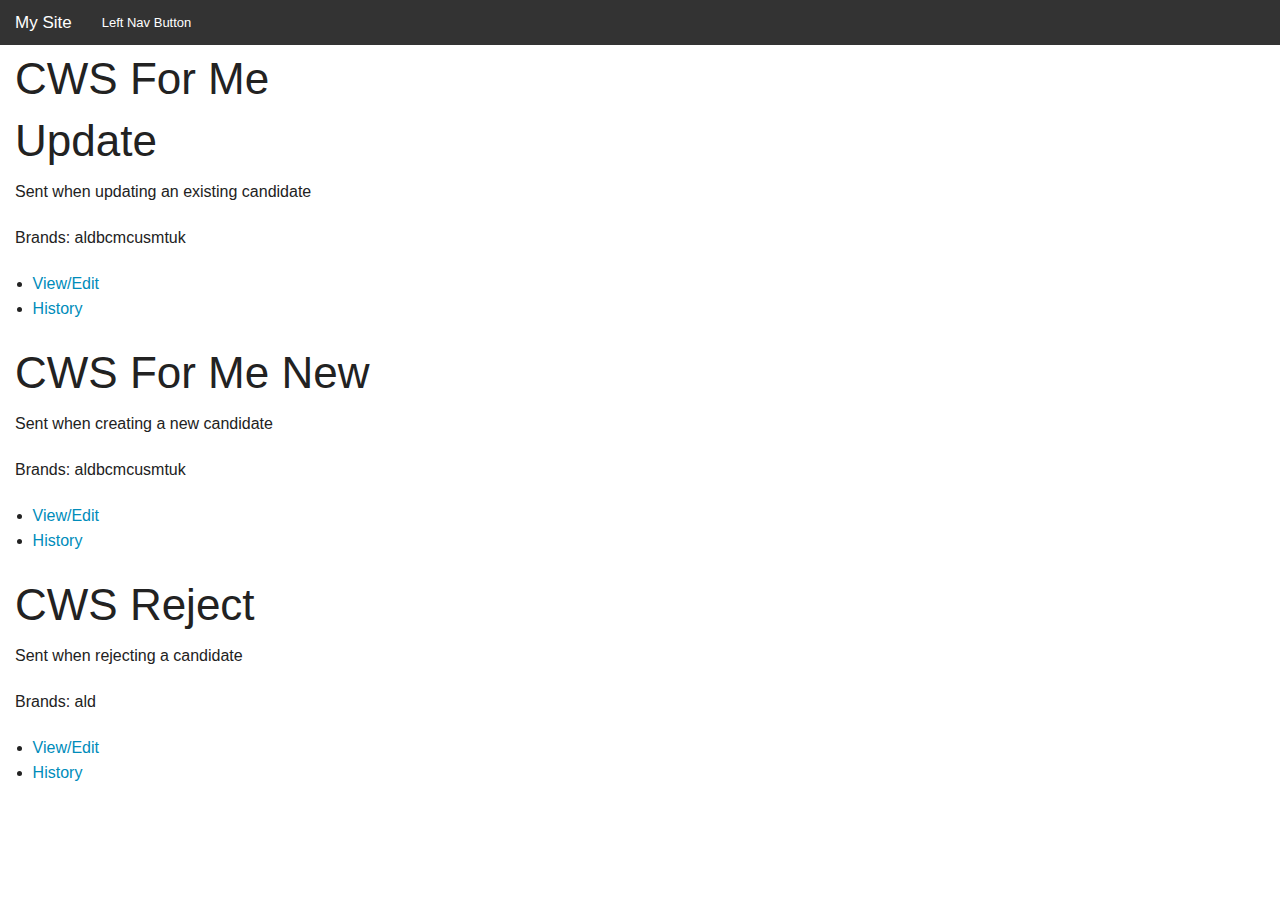
==== index.htm @ a77c2ab2 "initial version" ====
<html>

  <head>
    <title>Hello React</title>

    <link rel="stylesheet" href="css/normalize.css" />
    <link rel="stylesheet" href="css/foundation.min.css" />
    <link rel="stylesheet" href="css/style.css" />

    <script src="lib/react-0.11.2.js"></script>
    <script src="lib/JSXTransformer-0.11.2.js"></script>
    <script src="lib/jquery-1.10.0.min.js"></script>
    <!-- <script src="lib/showdown.min.js"></script> -->

  </head>

  <body>
    <div id="header" class="row fullwidth"></div>
    <div id="content" class="row fullwidth"></div>

    <script type="text/jsx" src="components/header.jsx"></script>
    <script type="text/jsx" src="components/templateList.jsx"></script>

    <script type="text/jsx">
      /** @jsx React.DOM */
      React.renderComponent(
        <Header />,
        document.getElementById('header')
      );

      React.renderComponent(
        <TemplateList url="templates.json" interval={5000} />,
        document.getElementById('content')
      );

    </script>
  </body>
</html>
---- css/style.css ----
/*div {
	border: 1px solid #444;
	margin: 1em;
}*/

.commentBox {

}

.fullwidth {
	width: 100%;
	max-width: none;
}
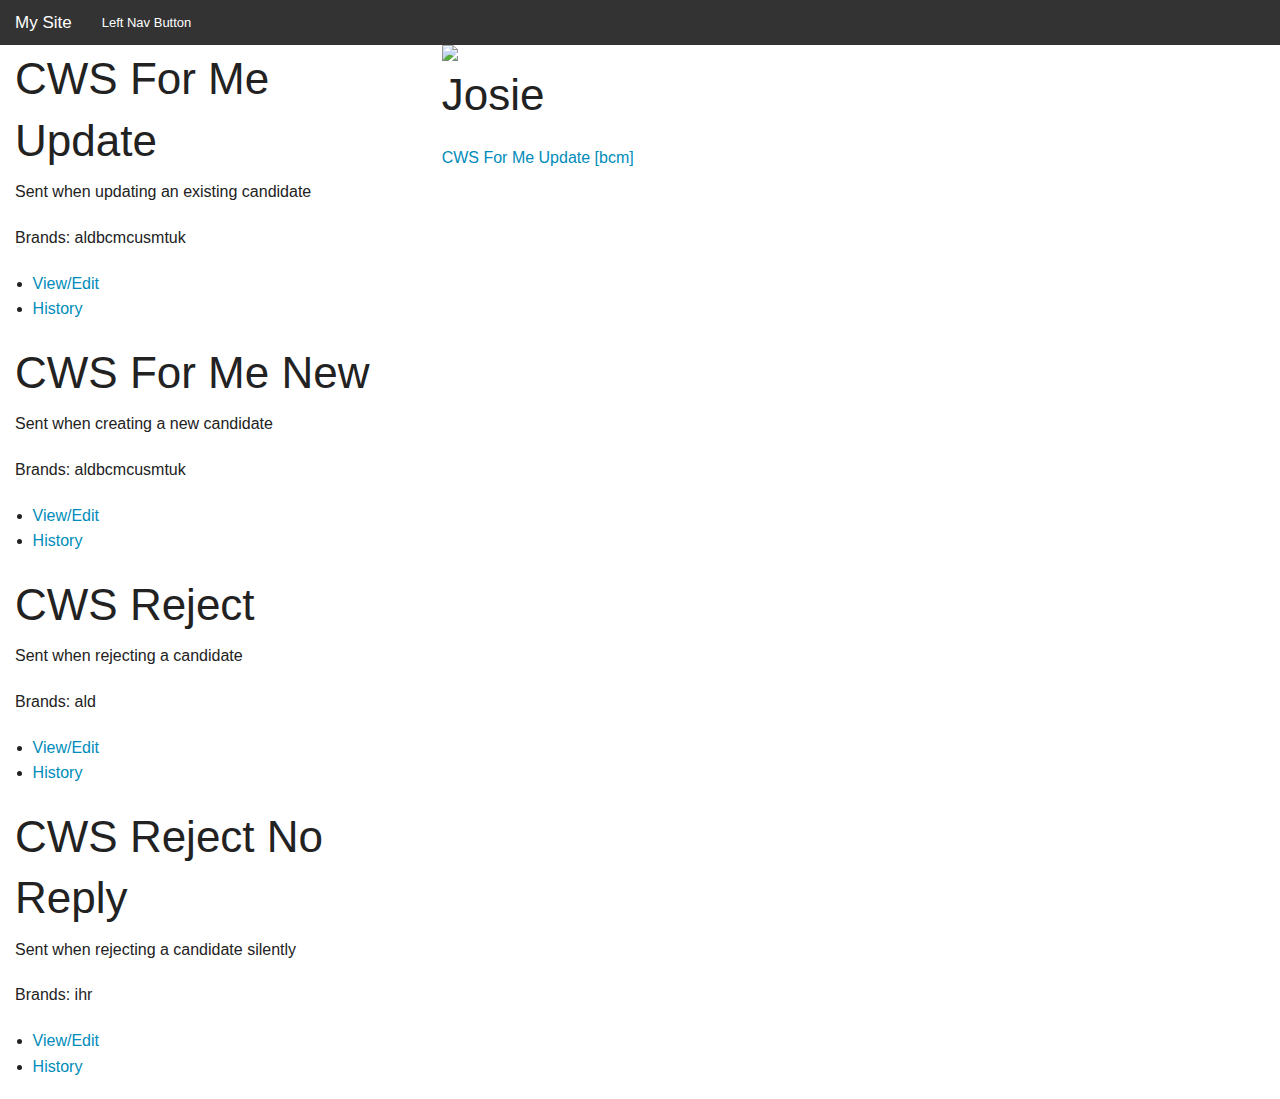
==== commit c4392629: "history: implement history collection, componentise main ui" ====
--- a/index.htm
+++ b/index.htm
@@ -15,21 +15,21 @@
   </head>
 
   <body>
-    <div id="header" class="row fullwidth"></div>
-    <div id="content" class="row fullwidth"></div>
+    <div id="content"></div>
 
     <script type="text/jsx" src="components/header.jsx"></script>
+    <script type="text/jsx" src="components/itemList.jsx"></script>
     <script type="text/jsx" src="components/templateList.jsx"></script>
+    <script type="text/jsx" src="components/templateItem.jsx"></script>
+    <script type="text/jsx" src="components/historyList.jsx"></script>
+    <script type="text/jsx" src="components/historyItem.jsx"></script>
+
+    <script type="text/jsx" src="components/landingPage.jsx"></script>
 
     <script type="text/jsx">
       /** @jsx React.DOM */
       React.renderComponent(
-        <Header />,
-        document.getElementById('header')
-      );
-
-      React.renderComponent(
-        <TemplateList url="templates.json" interval={5000} />,
+        <LandingPage />,
         document.getElementById('content')
       );
 
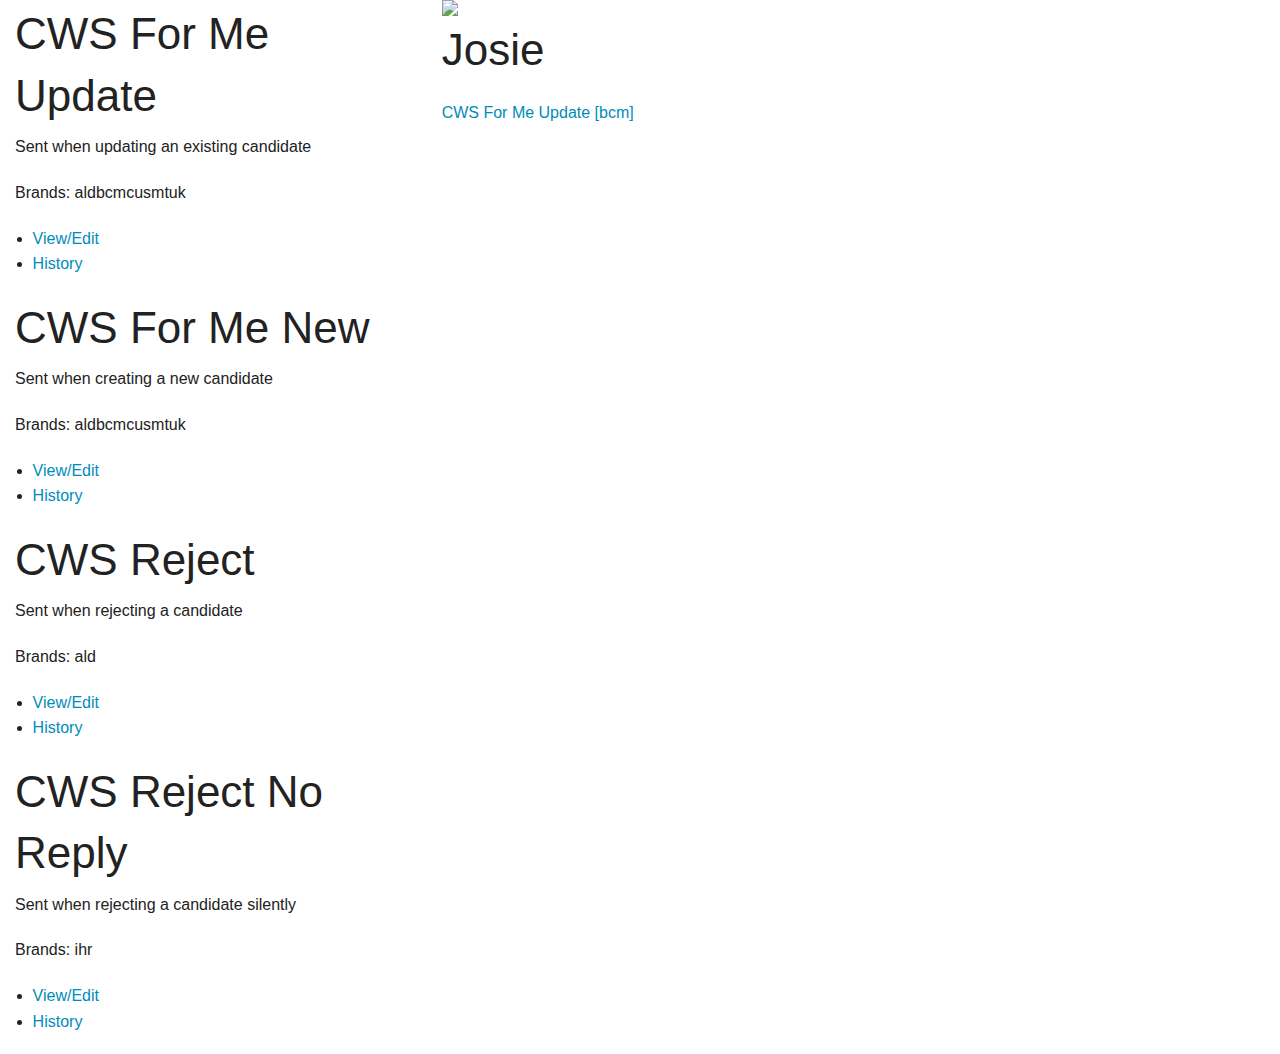
==== commit ce09882f: "style: rename to layout" ====
--- a/index.htm
+++ b/index.htm
@@ -5,7 +5,7 @@
 
     <link rel="stylesheet" href="css/normalize.css" />
     <link rel="stylesheet" href="css/foundation.min.css" />
-    <link rel="stylesheet" href="css/style.css" />
+    <link rel="stylesheet" href="css/layout.css" />
 
     <script src="lib/react-0.11.2.js"></script>
     <script src="lib/JSXTransformer-0.11.2.js"></script>
--- a/css/layout.css
+++ b/css/layout.css
@@ -0,0 +1,17 @@
+.fullwidth {
+	width: 100%;
+	max-width: none;
+}
+
+.itemList {
+	overflow: scroll;
+	min-height: 100%;
+	max-height: 100%;
+}
+
+.content {
+	overflow: hidden;
+}
+
+
+
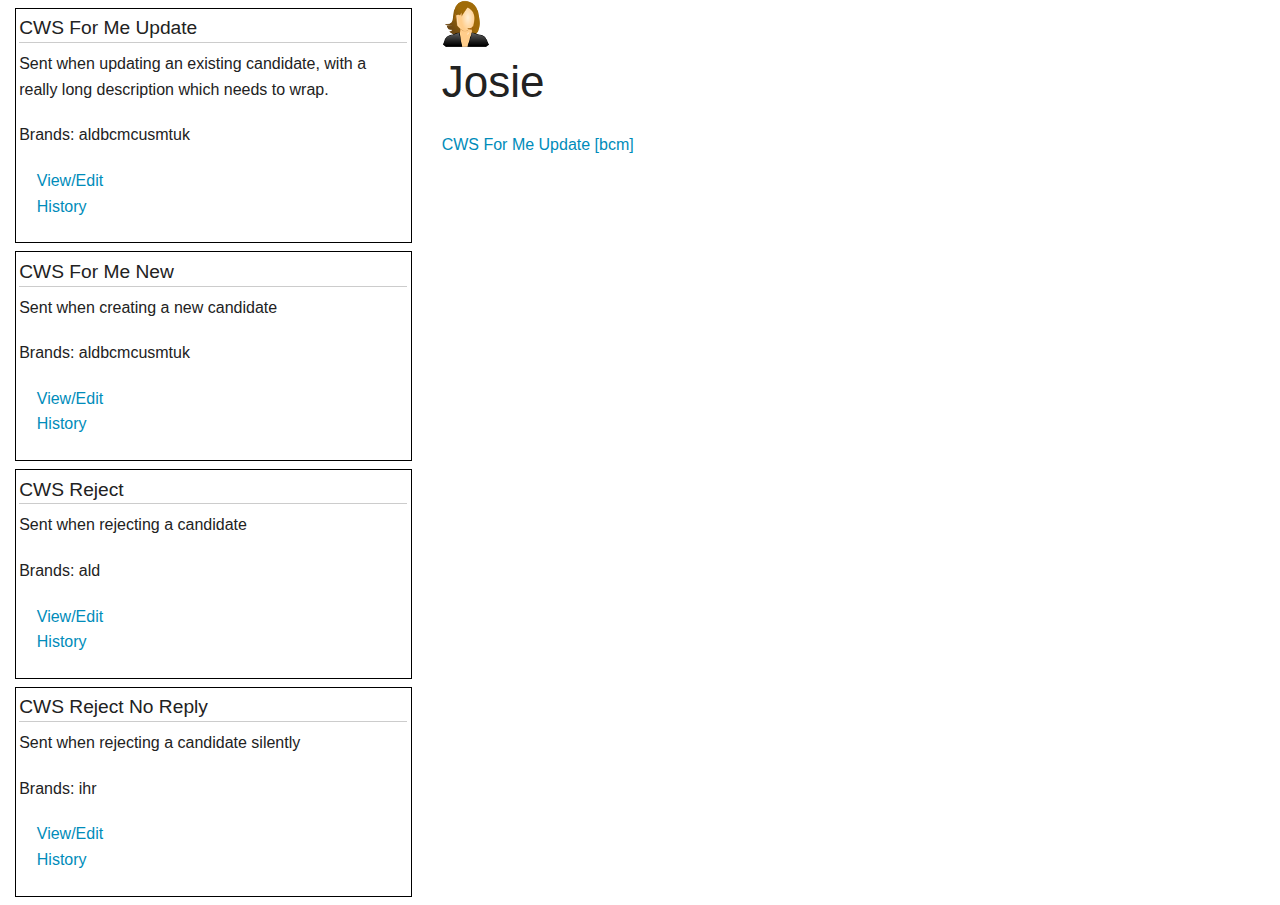
==== commit e81bdf8c: "style: add stylesheet" ====
--- a/index.htm
+++ b/index.htm
@@ -6,6 +6,7 @@
     <link rel="stylesheet" href="css/normalize.css" />
     <link rel="stylesheet" href="css/foundation.min.css" />
     <link rel="stylesheet" href="css/layout.css" />
+    <link rel="stylesheet" href="css/style.css" />
 
     <script src="lib/react-0.11.2.js"></script>
     <script src="lib/JSXTransformer-0.11.2.js"></script>
--- a/css/layout.css
+++ b/css/layout.css
@@ -13,5 +13,6 @@
 	overflow: hidden;
 }
 
-
-
+a:hover {
+	text-decoration: underline;
+}--- a/css/style.css
+++ b/css/style.css
@@ -0,0 +1,34 @@
+.templateItem {
+	border: 1px solid #000;
+	margin-top: 0.5em;
+	margin-bottom: 0.5em;
+
+	padding: 0.2em;
+}
+
+.templateItem h1 {
+	font-size: 1.2em;
+	border-bottom:  1px solid #ccc;
+}
+
+.templateItem .description {
+	color: #999;
+	margin-bottom: 0.5em;
+}
+
+.templateItem .brands a {
+	margin-left: 0.2em;
+	margin-right: 0.2em;
+}
+
+.templateItem .actions {
+	float: right;
+	margin-right: 1em;
+}
+
+.templateItem > ul {
+	list-style-type: none;
+}
+
+.templateItem > p {
+}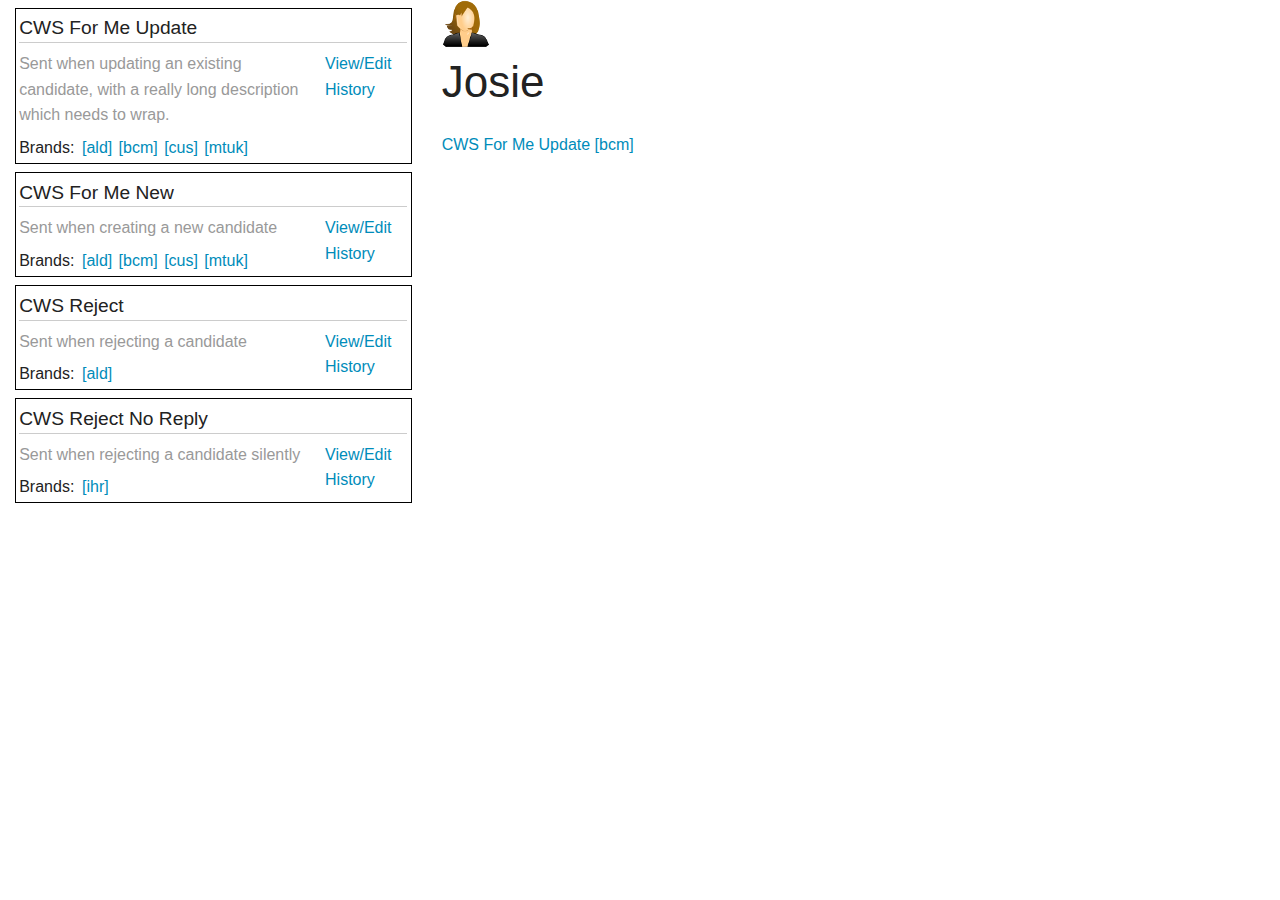
==== commit 174eaf2d: "lib: add moment.js" ====
--- a/index.htm
+++ b/index.htm
@@ -11,6 +11,7 @@
     <script src="lib/react-0.11.2.js"></script>
     <script src="lib/JSXTransformer-0.11.2.js"></script>
     <script src="lib/jquery-1.10.0.min.js"></script>
+    <script src="lib/moment.js"></script>
     <!-- <script src="lib/showdown.min.js"></script> -->
 
   </head>
